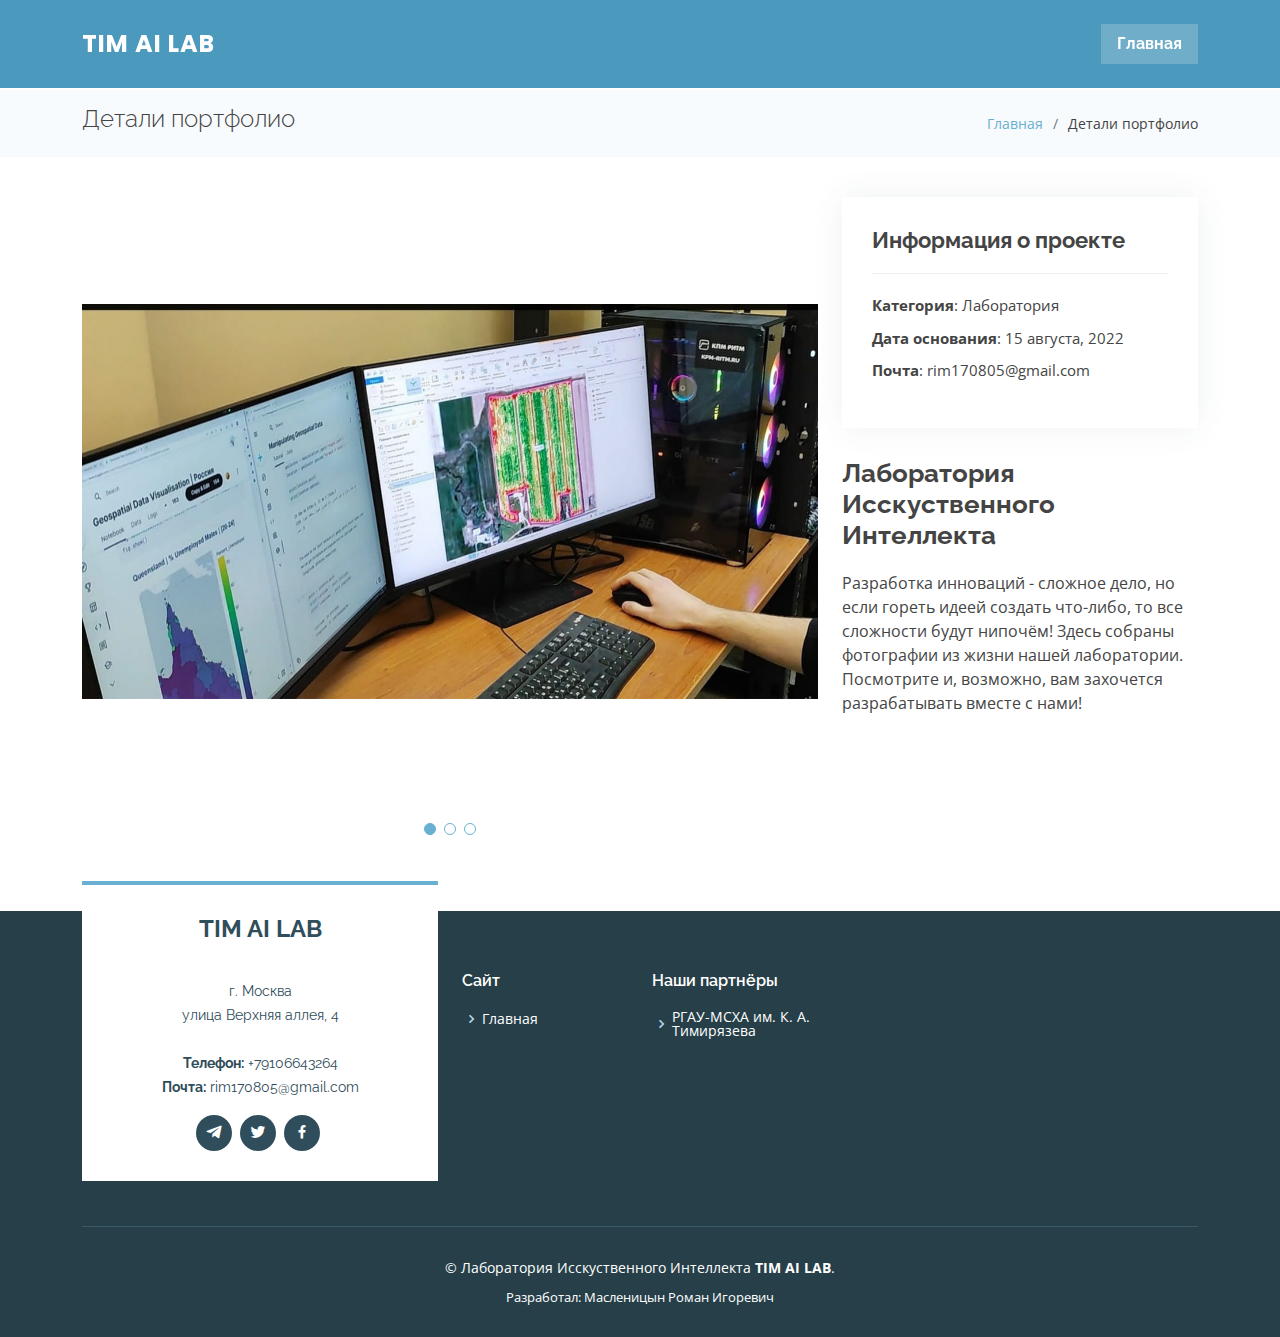
==== portfolio-details.html @ 4a4784a9 "Add files via upload" ====
<!DOCTYPE html>
<html lang="ru">

<head>
    <meta charset="utf-8">
    <meta content="width=device-width, initial-scale=1.0" name="viewport">

    <title>Детали портфолио</title>
    <meta content="" name="description">
    <meta content="" name="keywords">


    <link href="assets/img/AI-Logo.jpg" rel="icon">
    <link href="assets/img/AI-Logo.jpg" rel="apple-touch-icon">


    <link href="https://fonts.googleapis.com/css?family=Open+Sans:300,300i,400,400i,600,600i,700,700i|Raleway:300,300i,400,400i,500,500i,600,600i,700,700i|Poppins:300,300i,400,400i,500,500i,600,600i,700,700i" rel="stylesheet">


    <link href="assets/vendor/aos/aos.css" rel="stylesheet">
    <link href="assets/vendor/bootstrap/css/bootstrap.min.css" rel="stylesheet">
    <link href="assets/vendor/bootstrap-icons/bootstrap-icons.css" rel="stylesheet">
    <link href="assets/vendor/boxicons/css/boxicons.min.css" rel="stylesheet">
    <link href="assets/vendor/glightbox/css/glightbox.min.css" rel="stylesheet">
    <link href="assets/vendor/swiper/swiper-bundle.min.css" rel="stylesheet">


    <link href="assets/css/style.css" rel="stylesheet">


</head>

<body>


  <header id="header" class="fixed-top ">
    <div class="container d-flex align-items-center justify-content-between">

      <div class="logo">
        <h1 class="text-light"><a href="index.html"><span>TIM AI LAB</span></a></h1>
   
      </div>

      <nav id="navbar" class="navbar">
         <ul>
          <li><a class="nav-link scrollto active" href="index.html">Главная</a></li>
  
		   
        </ul>
        <i class="bi bi-list mobile-nav-toggle"></i>
      </nav>

    </div>   
  </header>

  <main id="main">


    <section class="breadcrumbs">
      <div class="container">

        <div class="d-flex justify-content-between align-items-center">
          <h2>Детали портфолио</h2>
          <ol>
            <li><a href="index.html">Главная</a></li>
            <li>Детали портфолио</li>
          </ol>
        </div>

      </div>
    </section>


    <section id="portfolio-details" class="portfolio-details">
      <div class="container">

        <div class="row gy-4">

          <div class="col-lg-8">
            <div class="portfolio-details-slider swiper">
              <div class="swiper-wrapper align-items-center">

                <div class="swiper-slide">
                  <img src="assets/img/portfolio/portfolio-1.jpg" alt="">
                </div>

                <div class="swiper-slide">
                  <img src="assets/img/portfolio/portfolio-2.jpg" alt="">
                </div>

                <div class="swiper-slide">
                  <img src="assets/img/portfolio/portfolio-3.jpg" alt="">
                </div>

              </div>
              <div class="swiper-pagination"></div>
            </div>
          </div>

          <div class="col-lg-4">
            <div class="portfolio-info">
              <h3>Информация о проекте</h3>
              <ul>
                <li><strong>Категория</strong>: Лаборатория</li>
                <li><strong>Дата основания</strong>: 15 августа, 2022</li>
                <li><strong>Почта</strong>: rim170805@gmail.com</li>
              </ul>
            </div>
            <div class="portfolio-description">
              <h2>Лаборатория Исскуственного Интеллекта</h2>
              <p>
                  Разработка инноваций - сложное дело, но если гореть идеей создать что-либо, то все сложности будут нипочём! Здесь собраны фотографии из жизни нашей лаборатории. Посмотрите и, возможно, вам захочется разрабатывать вместе с нами!
              </p>
            </div>
          </div>

        </div>

      </div>
    </section>

  </main>


  <footer id="footer">
    <div class="footer-top">
      <div class="container">
        <div class="row">

          <div class="col-lg-4 col-md-6">
            <div class="footer-info">
              <h3>TIM AI LAB</h3>
              <p class="pb-3"><em></em></p>
              <p>
                г. Москва <br>
              улица Верхняя аллея, 4 <br><br>
                <strong>Телефон:</strong> +79106643264<br>
                <strong>Почта:</strong> rim170805@gmail.com<br>
              </p>
              <div class="social-links mt-3">
                  <a target="_blank" href="https://t.me/timailab" class="telegram"><i class="bx bxl-telegram"></i></a>
                  <a href="#" class="twitter"><i class="bx bxl-twitter"></i></a>
                  <a href="#" class="facebook"><i class="bx bxl-facebook"></i></a>
              </div>
            </div>
          </div>

          <div class="col-lg-2 col-md-6 footer-links">
        <h4>Сайт</h4>
            <ul>
              <li><i class="bx bx-chevron-right"></i> <a href="index.html">Главная</a></li>
			   
            </ul>
          </div>

          <div class="col-lg-2 col-md-6 footer-links">
            <h4>Наши партнёры</h4>
            <ul>
              <li><i class="bx bx-chevron-right"></i> <a target="_blank" href="https://www.timacad.ru/">РГАУ-МСХА им. К. А. Тимирязева</a></li>
        
          </div>

      
		

        </div>
      </div>
    </div>
	
    <div class="container">
        <div class="copyright">
            &copy; Лаборатория Исскуственного Интеллекта <strong><span>TIM AI LAB</span></strong>.
        </div>
      <div class="credits">
       
        Разработал:   <a>Масленицын Роман Игоревич</a>
      </div>
    </div>
  </footer>


  <a href="#" class="back-to-top d-flex align-items-center justify-content-center"><i class="bi bi-arrow-up-short"></i></a>

  <!-- Vendor JS Files -->
  <script src="assets/vendor/purecounter/purecounter_vanilla.js"></script>
  <script src="assets/vendor/aos/aos.js"></script>
  <script src="assets/vendor/bootstrap/js/bootstrap.bundle.min.js"></script>
  <script src="assets/vendor/glightbox/js/glightbox.min.js"></script>
  <script src="assets/vendor/isotope-layout/isotope.pkgd.min.js"></script>
  <script src="assets/vendor/swiper/swiper-bundle.min.js"></script>
  <script src="assets/vendor/php-email-form/validate.js"></script>

  <!-- Template Main JS File -->
  <script src="assets/js/main.js"></script>

</body>

</html>
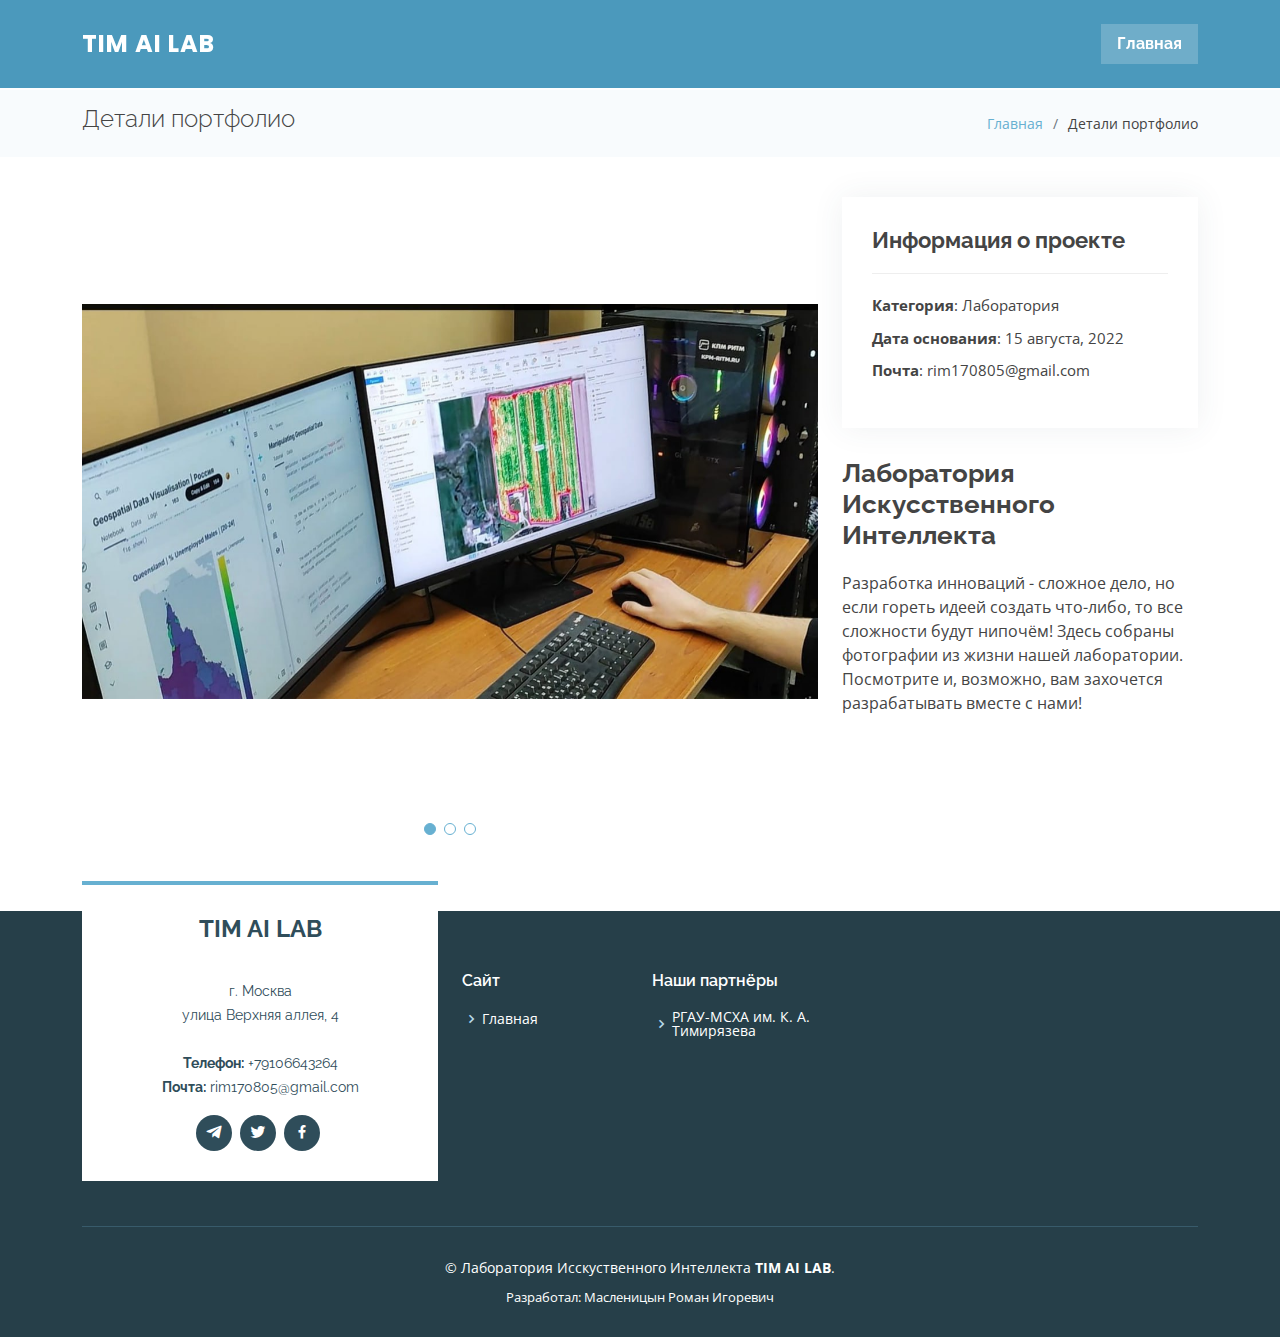
==== commit 40de6af2: "portfolio-details.html" ====
--- a/portfolio-details.html
+++ b/portfolio-details.html
@@ -107,7 +107,7 @@
               </ul>
             </div>
             <div class="portfolio-description">
-              <h2>Лаборатория Исскуственного Интеллекта</h2>
+              <h2>Лаборатория Искусственного Интеллекта</h2>
               <p>
                   Разработка инноваций - сложное дело, но если гореть идеей создать что-либо, то все сложности будут нипочём! Здесь собраны фотографии из жизни нашей лаборатории. Посмотрите и, возможно, вам захочется разрабатывать вместе с нами!
               </p>
@@ -195,4 +195,4 @@
 
 </body>
 
-</html>+</html>
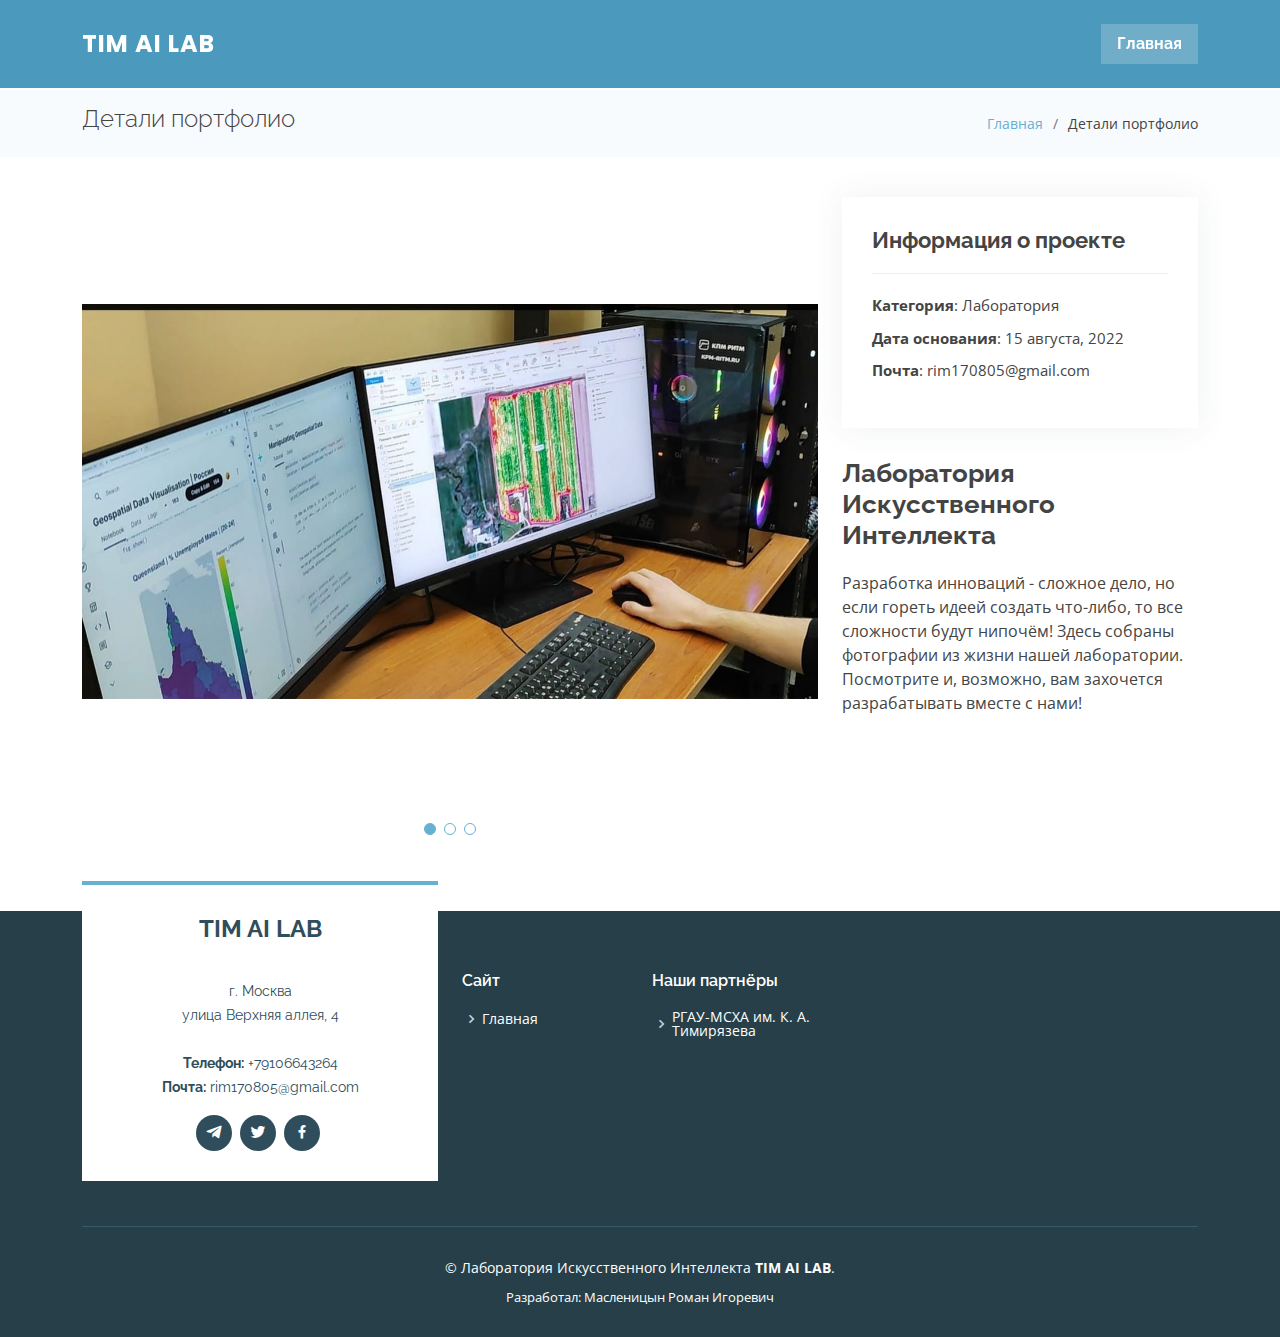
==== commit 7730dc06: "portfolio-details.html" ====
--- a/portfolio-details.html
+++ b/portfolio-details.html
@@ -169,7 +169,7 @@
 	
     <div class="container">
         <div class="copyright">
-            &copy; Лаборатория Исскуственного Интеллекта <strong><span>TIM AI LAB</span></strong>.
+            &copy; Лаборатория Искусственного Интеллекта <strong><span>TIM AI LAB</span></strong>.
         </div>
       <div class="credits">
        
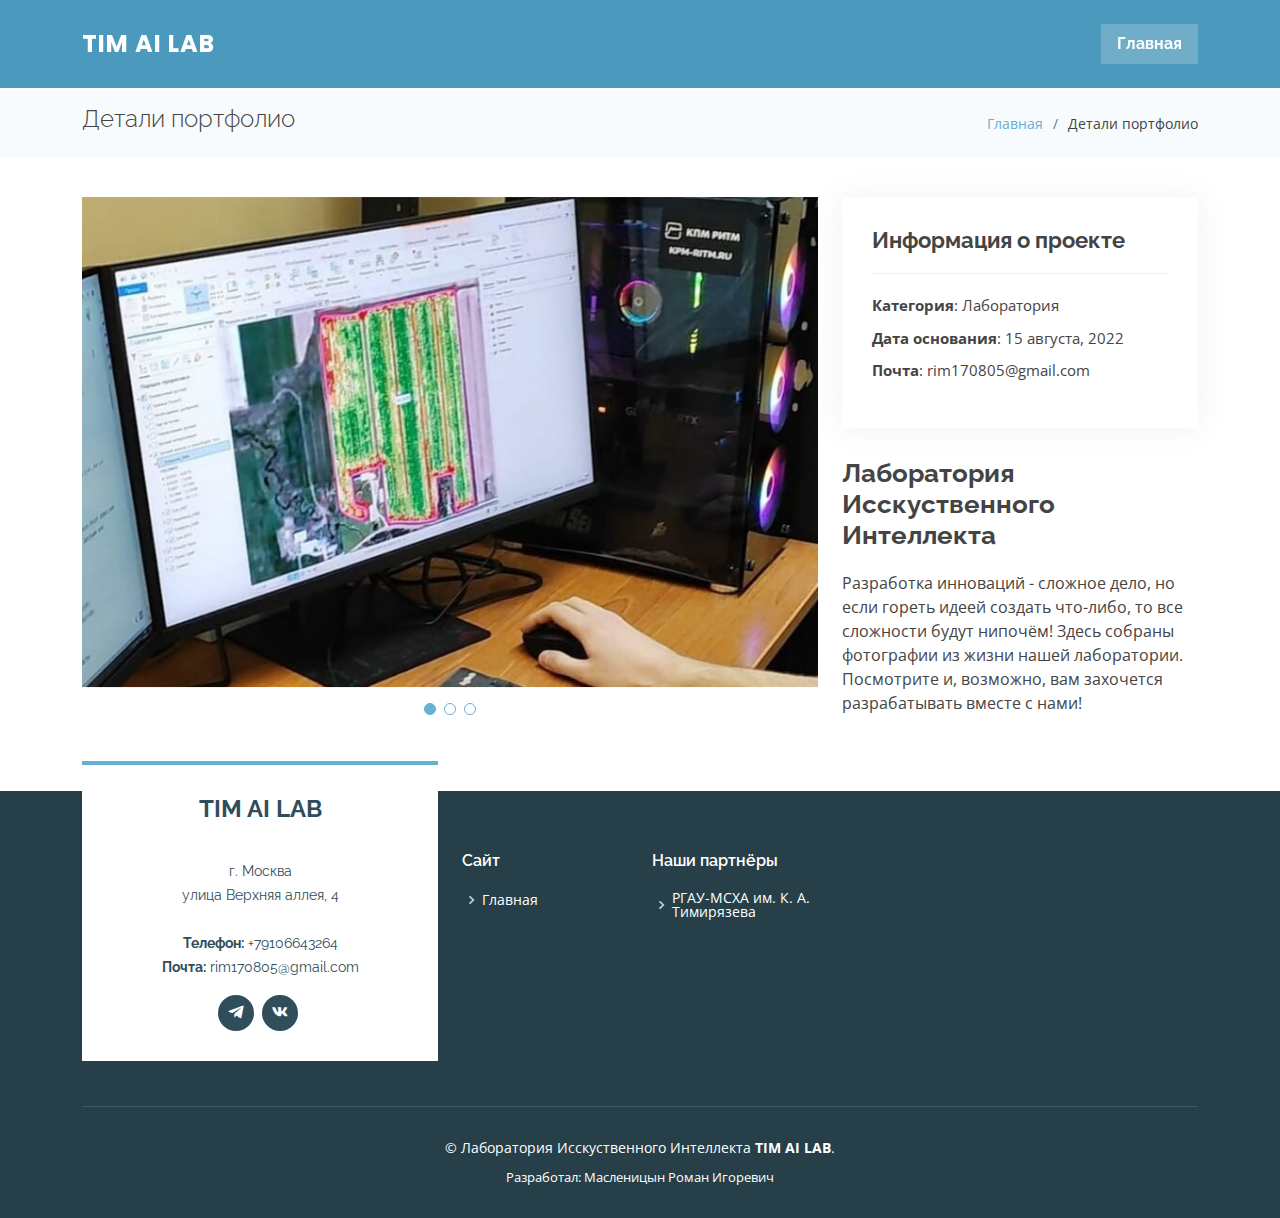
==== commit 4d9f61ef: "Add files via upload" ====
--- a/portfolio-details.html
+++ b/portfolio-details.html
@@ -107,7 +107,7 @@
               </ul>
             </div>
             <div class="portfolio-description">
-              <h2>Лаборатория Искусственного Интеллекта</h2>
+              <h2>Лаборатория Исскуственного Интеллекта</h2>
               <p>
                   Разработка инноваций - сложное дело, но если гореть идеей создать что-либо, то все сложности будут нипочём! Здесь собраны фотографии из жизни нашей лаборатории. Посмотрите и, возможно, вам захочется разрабатывать вместе с нами!
               </p>
@@ -139,8 +139,8 @@
               </p>
               <div class="social-links mt-3">
                   <a target="_blank" href="https://t.me/timailab" class="telegram"><i class="bx bxl-telegram"></i></a>
-                  <a href="#" class="twitter"><i class="bx bxl-twitter"></i></a>
-                  <a href="#" class="facebook"><i class="bx bxl-facebook"></i></a>
+                  <a href="#" class="vkontakte"><i class="bx bxl-vk"></i></a>
+                  <!-- <a href="#" class="facebook"><i class="bx bxl-facebook"></i></a>  -->
               </div>
             </div>
           </div>
@@ -169,7 +169,7 @@
 	
     <div class="container">
         <div class="copyright">
-            &copy; Лаборатория Искусственного Интеллекта <strong><span>TIM AI LAB</span></strong>.
+            &copy; Лаборатория Исскуственного Интеллекта <strong><span>TIM AI LAB</span></strong>.
         </div>
       <div class="credits">
        
@@ -195,4 +195,4 @@
 
 </body>
 
-</html>
+</html>